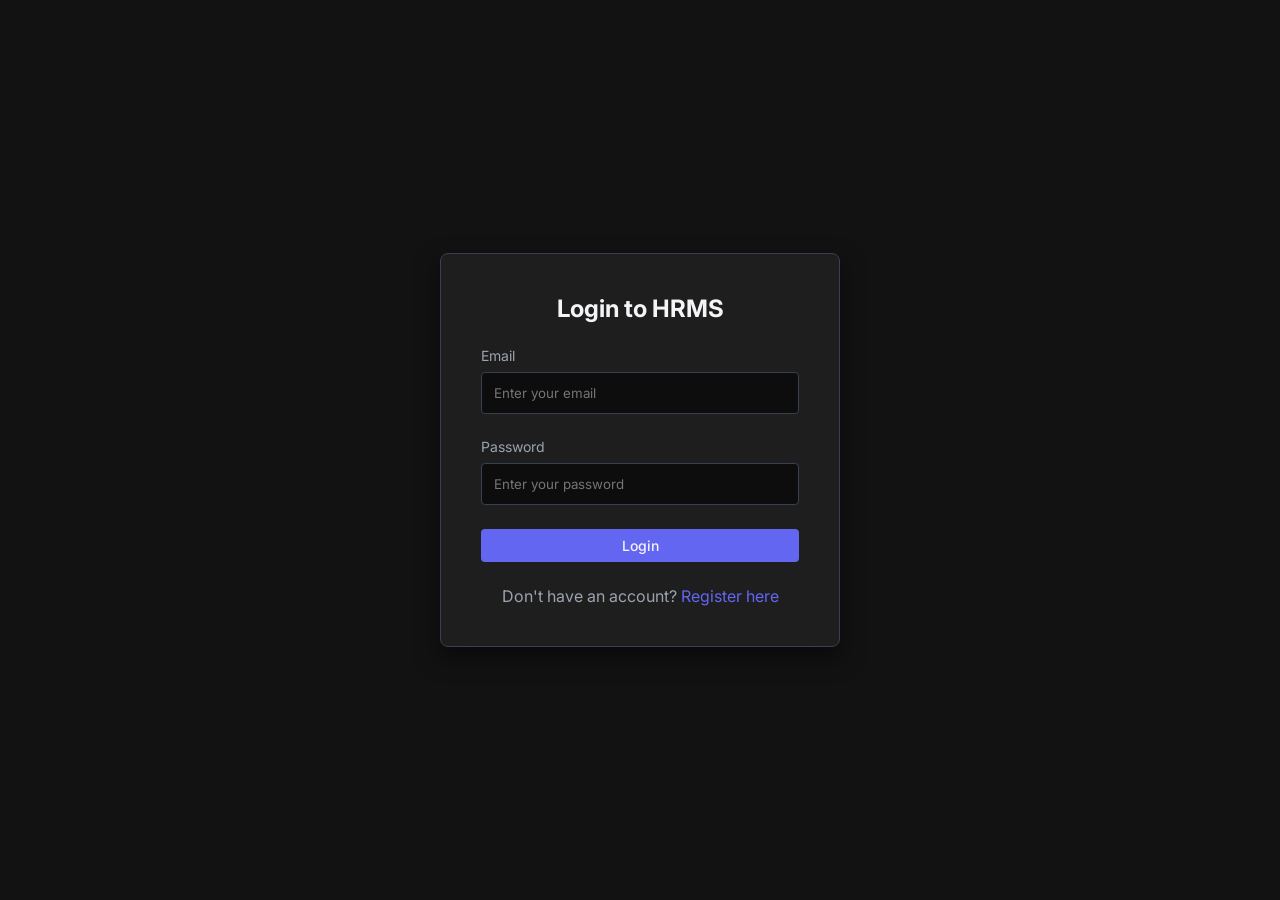
==== Frontend/attendance.html @ 96296945 "Complete" ====
<!DOCTYPE html>
<html lang="en">
<head>
    <meta charset="UTF-8">
    <meta name="viewport" content="width=device-width, initial-scale=1.0">
    <title>Attendance - HRMS</title>
    <link rel="stylesheet" href="css/style.css">
    <link href="https://fonts.googleapis.com/css2?family=Inter:wght@400;500;600;700&display=swap" rel="stylesheet">
</head>
<body>

<div class="app-container">
    <aside class="sidebar">
        <div class="sidebar-header">
            <span>HRMS Portal</span>
        </div>
        <ul class="sidebar-menu">
            <li><a href="dashboard.html" class="admin-only">Dashboard</a></li>
            <li><a href="employees.html" class="admin-only">Employees</a></li>
            <li><a href="departments.html" class="admin-only">Departments</a></li>
            <li><a href="attendance.html" class="active">Attendance</a></li>
            <li><a href="leaves.html">Leaves</a></li>
            <li><a href="payroll.html">Payroll</a></li>
            <li><a href="profile.html">My Profile</a></li>
            <li><a href="#" id="logout-btn">Logout</a></li>
        </ul>
    </aside>

    <main class="main-content">
        <nav class="top-nav">
            <h2 id="pageTitle">Attendance</h2>
            <div class="user-info">
                <span id="sidebar-user-name">User Name</span>
                <span class="user-role-badge" id="sidebar-user-role">ROLE</span>
            </div>
        </nav>

        <div class="content-area">
            <div class="table-container">
                <div class="table-header-actions">
                    <h3 id="tableTitle">Attendance Records</h3>
                    <button class="btn btn-primary admin-only" onclick="openAttModal()">+ Add Attendance</button>
                </div>
                
                <div id="loading" class="text-center mt-3 mb-3">Loading attendance...</div>
                
                <table id="attTable" class="hidden">
                    <thead>
                        <tr>
                            <th class="admin-only">Employee ID</th>
                            <th>Date</th>
                            <th>Check In</th>
                            <th>Check Out</th>
                            <th>Status</th>
                            <th class="admin-only">Actions</th>
                        </tr>
                    </thead>
                    <tbody id="attTableBody">
                    </tbody>
                </table>
            </div>
        </div>
    </main>
</div>

<!-- Modal -->
<div class="modal" id="attModal">
    <div class="modal-content">
        <div class="modal-header">
            <h3 id="modalTitle">Add Attendance</h3>
            <button class="close-modal" onclick="closeAttModal()">&times;</button>
        </div>
        <div class="modal-body">
            <form id="attForm">
                <input type="hidden" id="attId">
                <div class="form-group" id="empIdGroup">
                    <label class="form-label">Employee</label>
                    <select id="attEmpId" class="form-control" required>
                        <option value="">Select Employee...</option>
                    </select>
                </div>
                <div class="form-group">
                    <label class="form-label">Date</label>
                    <input type="date" id="attDate" class="form-control" required>
                </div>
                <div class="form-group">
                    <label class="form-label">Check In Time</label>
                    <input type="time" id="attCheckIn" class="form-control">
                </div>
                <div class="form-group">
                    <label class="form-label">Check Out Time</label>
                    <input type="time" id="attCheckOut" class="form-control">
                </div>
                <div class="form-group">
                    <label class="form-label">Status</label>
                    <select id="attStatus" class="form-control" required>
                        <option value="Present">Present</option>
                        <option value="Absent">Absent</option>
                        <option value="HalfDay">HalfDay</option>
                        <option value="Leave">Leave</option>
                    </select>
                </div>
            </form>
        </div>
        <div class="modal-footer">
            <button class="btn btn-secondary" onclick="closeAttModal()">Cancel</button>
            <button class="btn btn-primary" id="saveAttBtn" onclick="saveAttendance()">Save</button>
        </div>
    </div>
</div>

<script src="js/api.js"></script>
<script src="js/auth.js"></script>
<script src="js/attendance.js"></script>
</body>
</html>
---- Frontend/css/style.css ----
:root {
    --bg-dark: #121212;
    --bg-darker: #0d0d0d;
    --bg-card: #1e1e1e;
    --bg-hover: #2c2c2c;
    --primary: #6366f1;
    --primary-hover: #4f46e5;
    --text-main: #f3f4f6;
    --text-muted: #9ca3af;
    --border-color: #374151;
    --success: #10b981;
    --warning: #f59e0b;
    --danger: #ef4444;
    --info: #3b82f6;
}

* {
    margin: 0;
    padding: 0;
    box-sizing: border-box;
    font-family: 'Inter', 'Segoe UI', Roboto, Helvetica, Arial, sans-serif;
}

body {
    background-color: var(--bg-dark);
    color: var(--text-main);
    display: flex;
    min-height: 100vh;
}

/* Typography */
h1, h2, h3, h4 {
    color: var(--text-main);
    margin-bottom: 1rem;
}

p {
    color: var(--text-muted);
}

a {
    color: var(--primary);
    text-decoration: none;
    transition: color 0.3s ease;
}

a:hover {
    color: var(--primary-hover);
}

/* Layout */
.app-container {
    display: flex;
    width: 100%;
}

.sidebar {
    width: 260px;
    background-color: var(--bg-card);
    border-right: 1px solid var(--border-color);
    display: flex;
    flex-direction: column;
    transition: all 0.3s ease;
}

.sidebar-header {
    padding: 1.5rem;
    font-size: 1.25rem;
    font-weight: 600;
    border-bottom: 1px solid var(--border-color);
    display: flex;
    align-items: center;
    gap: 0.5rem;
}

.sidebar-menu {
    flex: 1;
    padding: 1rem 0;
    list-style: none;
}

.sidebar-menu li a {
    display: flex;
    align-items: center;
    padding: 0.75rem 1.5rem;
    color: var(--text-muted);
    text-decoration: none;
    transition: all 0.3s ease;
}

.sidebar-menu li a:hover, .sidebar-menu li a.active {
    background-color: var(--bg-hover);
    color: var(--text-main);
    border-left: 4px solid var(--primary);
}

.main-content {
    flex: 1;
    display: flex;
    flex-direction: column;
    min-width: 0; /* Important for flex child truncation */
}

.top-nav {
    height: 70px;
    background-color: var(--bg-card);
    border-bottom: 1px solid var(--border-color);
    display: flex;
    align-items: center;
    justify-content: space-between;
    padding: 0 2rem;
}

.user-info {
    display: flex;
    align-items: center;
    gap: 1rem;
}

.user-role-badge {
    background-color: var(--primary);
    color: white;
    padding: 0.25rem 0.5rem;
    border-radius: 4px;
    font-size: 0.75rem;
    font-weight: bold;
}

.content-area {
    padding: 2rem;
    overflow-y: auto;
    flex: 1;
}

/* Cards */
.dashboard-cards {
    display: grid;
    grid-template-columns: repeat(auto-fit, minmax(240px, 1fr));
    gap: 1.5rem;
    margin-bottom: 2rem;
}

.stat-card {
    background-color: var(--bg-card);
    border: 1px solid var(--border-color);
    border-radius: 8px;
    padding: 1.5rem;
    display: flex;
    flex-direction: column;
    transition: transform 0.2s ease, box-shadow 0.2s ease;
}

.stat-card:hover {
    transform: translateY(-2px);
    box-shadow: 0 4px 12px rgba(0, 0, 0, 0.5);
}

.stat-title {
    color: var(--text-muted);
    font-size: 0.875rem;
    margin-bottom: 0.5rem;
}

.stat-value {
    font-size: 2rem;
    font-weight: 700;
    color: var(--text-main);
}

/* Tables */
.table-container {
    background-color: var(--bg-card);
    border-radius: 8px;
    border: 1px solid var(--border-color);
    overflow-x: auto;
    margin-bottom: 2rem;
}

.table-header-actions {
    display: flex;
    justify-content: space-between;
    padding: 1rem 1.5rem;
    border-bottom: 1px solid var(--border-color);
    align-items: center;
}

table {
    width: 100%;
    border-collapse: collapse;
}

th, td {
    padding: 1rem 1.5rem;
    text-align: left;
    border-bottom: 1px solid var(--border-color);
}

th {
    background-color: var(--bg-darker);
    color: var(--text-muted);
    font-weight: 500;
    text-transform: uppercase;
    font-size: 0.75rem;
    letter-spacing: 0.05em;
    position: sticky;
    top: 0;
}

tr:hover td {
    background-color: var(--bg-hover);
}

/* Buttons */
.btn {
    display: inline-flex;
    align-items: center;
    justify-content: center;
    padding: 0.5rem 1rem;
    border-radius: 4px;
    font-weight: 500;
    cursor: pointer;
    transition: all 0.2s ease;
    border: none;
    font-size: 0.875rem;
    color: var(--text-main);
}

.btn-primary {
    background-color: var(--primary);
}

.btn-primary:hover {
    background-color: var(--primary-hover);
}

.btn-secondary {
    background-color: transparent;
    border: 1px solid var(--border-color);
}

.btn-secondary:hover {
    background-color: var(--bg-hover);
}

.btn-danger {
    background-color: var(--danger);
}

.btn-danger:hover {
    background-color: #dc2626;
    color: white;
}

.btn-success {
    background-color: var(--success);
}

.btn-success:hover {
    background-color: #059669;
}

.btn-sm {
    padding: 0.25rem 0.5rem;
    font-size: 0.75rem;
}

/* Forms */
.form-group {
    margin-bottom: 1.5rem;
}

.form-label {
    display: block;
    margin-bottom: 0.5rem;
    color: var(--text-muted);
    font-size: 0.875rem;
}

.form-control {
    width: 100%;
    padding: 0.75rem;
    background-color: var(--bg-darker);
    border: 1px solid var(--border-color);
    border-radius: 4px;
    color: var(--text-main);
    transition: border-color 0.2s ease;
}

.form-control:focus {
    outline: none;
    border-color: var(--primary);
}

/* Auth Page specific */
.auth-container {
    display: flex;
    align-items: center;
    justify-content: center;
    min-height: 100vh;
    width: 100%;
}

.auth-box {
    background-color: var(--bg-card);
    padding: 2.5rem;
    border-radius: 8px;
    border: 1px solid var(--border-color);
    width: 100%;
    max-width: 400px;
    box-shadow: 0 10px 25px rgba(0, 0, 0, 0.5);
}

/* Modal */
.modal {
    display: none;
    position: fixed;
    top: 0; left: 0; right: 0; bottom: 0;
    background-color: rgba(0,0,0,0.7);
    z-index: 1000;
    align-items: center;
    justify-content: center;
}

.modal.active {
    display: flex;
}

.modal-content {
    background-color: var(--bg-card);
    border-radius: 8px;
    width: 100%;
    max-width: 500px;
    border: 1px solid var(--border-color);
    box-shadow: 0 10px 25px rgba(0,0,0,0.5);
    max-height: 90vh;
    overflow-y: auto;
}

.modal-header {
    padding: 1.5rem;
    border-bottom: 1px solid var(--border-color);
    display: flex;
    justify-content: space-between;
    align-items: center;
}

.modal-body {
    padding: 1.5rem;
}

.modal-footer {
    padding: 1.5rem;
    border-top: 1px solid var(--border-color);
    display: flex;
    justify-content: flex-end;
    gap: 1rem;
}

.close-modal {
    background: none;
    border: none;
    color: var(--text-muted);
    font-size: 1.5rem;
    cursor: pointer;
}

/* Badges */
.badge {
    padding: 0.25rem 0.5rem;
    border-radius: 9999px;
    font-size: 0.75rem;
    font-weight: 500;
}

.badge-success { background-color: rgba(16, 185, 129, 0.2); color: var(--success); }
.badge-warning { background-color: rgba(245, 158, 11, 0.2); color: var(--warning); }
.badge-danger { background-color: rgba(239, 68, 68, 0.2); color: var(--danger); }
.badge-info { background-color: rgba(59, 130, 246, 0.2); color: var(--info); }

/* Toasts */
#toast-container {
    position: fixed;
    top: 20px;
    right: 20px;
    z-index: 2000;
}

.toast {
    background-color: var(--bg-card);
    color: var(--text-main);
    padding: 1rem 1.5rem;
    border-radius: 4px;
    margin-bottom: 1rem;
    box-shadow: 0 4px 6px rgba(0,0,0,0.3);
    border-left: 4px solid var(--primary);
    animation: slideIn 0.3s ease forwards;
}

.toast.error { border-left-color: var(--danger); }
.toast.success { border-left-color: var(--success); }

@keyframes slideIn {
    from { transform: translateX(100%); opacity: 0; }
    to { transform: translateX(0); opacity: 1; }
}

/* Utilities */
.text-center { text-align: center; }
.mt-1 { margin-top: 0.5rem; }
.mt-2 { margin-top: 1rem; }
.mt-3 { margin-top: 1.5rem; }
.mb-1 { margin-bottom: 0.5rem; }
.mb-2 { margin-bottom: 1rem; }
.mb-3 { margin-bottom: 1.5rem; }
.flex { display: flex; }
.gap-2 { gap: 0.5rem; }
.gap-3 { gap: 1rem; }
.hidden { display: none !important; }

/* Responsive */
@media (max-width: 768px) {
    .sidebar {
        position: fixed;
        height: 100vh;
        z-index: 100;
        transform: translateX(-100%);
    }
    
    .sidebar.active {
        transform: translateX(0);
    }
    
    .mobile-menu-btn {
        display: block;
    }
}
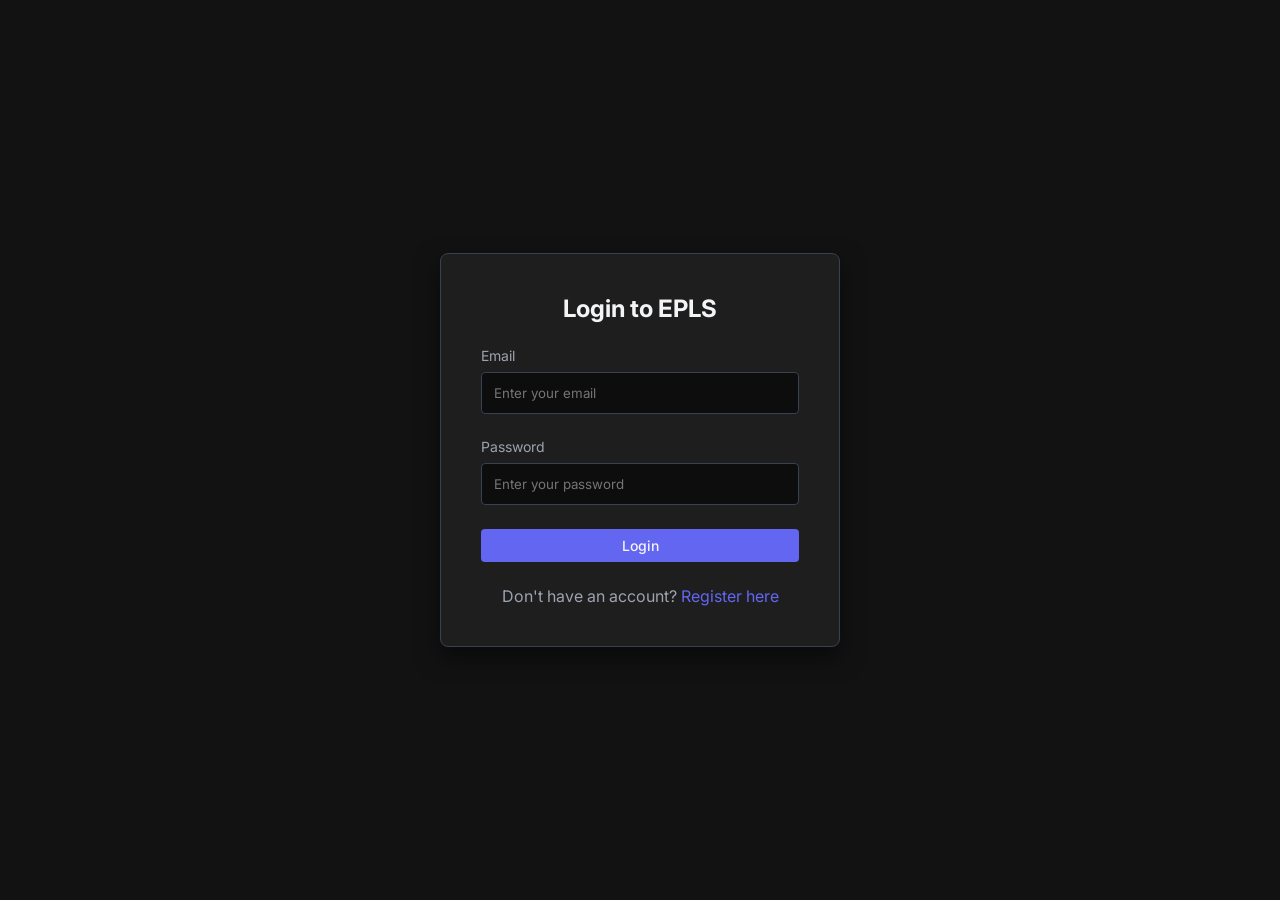
==== commit 5c4d6998: "Complete" ====
--- a/Frontend/attendance.html
+++ b/Frontend/attendance.html
@@ -3,7 +3,7 @@
 <head>
     <meta charset="UTF-8">
     <meta name="viewport" content="width=device-width, initial-scale=1.0">
-    <title>Attendance - HRMS</title>
+    <title>Attendance - EPLS</title>
     <link rel="stylesheet" href="css/style.css">
     <link href="https://fonts.googleapis.com/css2?family=Inter:wght@400;500;600;700&display=swap" rel="stylesheet">
 </head>
@@ -12,7 +12,7 @@
 <div class="app-container">
     <aside class="sidebar">
         <div class="sidebar-header">
-            <span>HRMS Portal</span>
+            <span>EPLS Portal</span>
         </div>
         <ul class="sidebar-menu">
             <li><a href="dashboard.html" class="admin-only">Dashboard</a></li>
@@ -42,16 +42,31 @@
                     <button class="btn btn-primary admin-only" onclick="openAttModal()">+ Add Attendance</button>
                 </div>
                 
+                <div id="employeeAttendanceSection" class="hidden" style="margin-bottom: 2rem; background: #2a2a2a; padding: 1.5rem; border-radius: 8px;">
+                    <h3 style="margin-top:0;">Today's Attendance</h3>
+                    <div id="todayAttStatus" style="margin-top: 1rem; margin-bottom: 1rem; font-size: 1.1rem;">
+                        Loading today's attendance...
+                    </div>
+                    <div>
+                        <button id="btnCheckIn" class="btn btn-primary hidden" onclick="markAttendance('check-in')">CHECK IN</button>
+                        <button id="btnCheckOut" class="btn btn-warning hidden" onclick="markAttendance('check-out')">CHECK OUT</button>
+                    </div>
+                </div>
+                
+                <h3 id="historyTitle" class="hidden" style="margin-top: 2rem; margin-bottom: 1rem;">Attendance History</h3>
+                
                 <div id="loading" class="text-center mt-3 mb-3">Loading attendance...</div>
                 
                 <table id="attTable" class="hidden">
                     <thead>
                         <tr>
-                            <th class="admin-only">Employee ID</th>
+                            <th class="admin-only">Employee</th>
                             <th>Date</th>
                             <th>Check In</th>
                             <th>Check Out</th>
+                            <th>Work Hrs</th>
                             <th>Status</th>
+                            <th>Remarks</th>
                             <th class="admin-only">Actions</th>
                         </tr>
                     </thead>
@@ -100,6 +115,10 @@
                         <option value="Leave">Leave</option>
                     </select>
                 </div>
+                <div class="form-group">
+                    <label class="form-label">Remarks</label>
+                    <textarea id="attRemarks" class="form-control" rows="2"></textarea>
+                </div>
             </form>
         </div>
         <div class="modal-footer">
